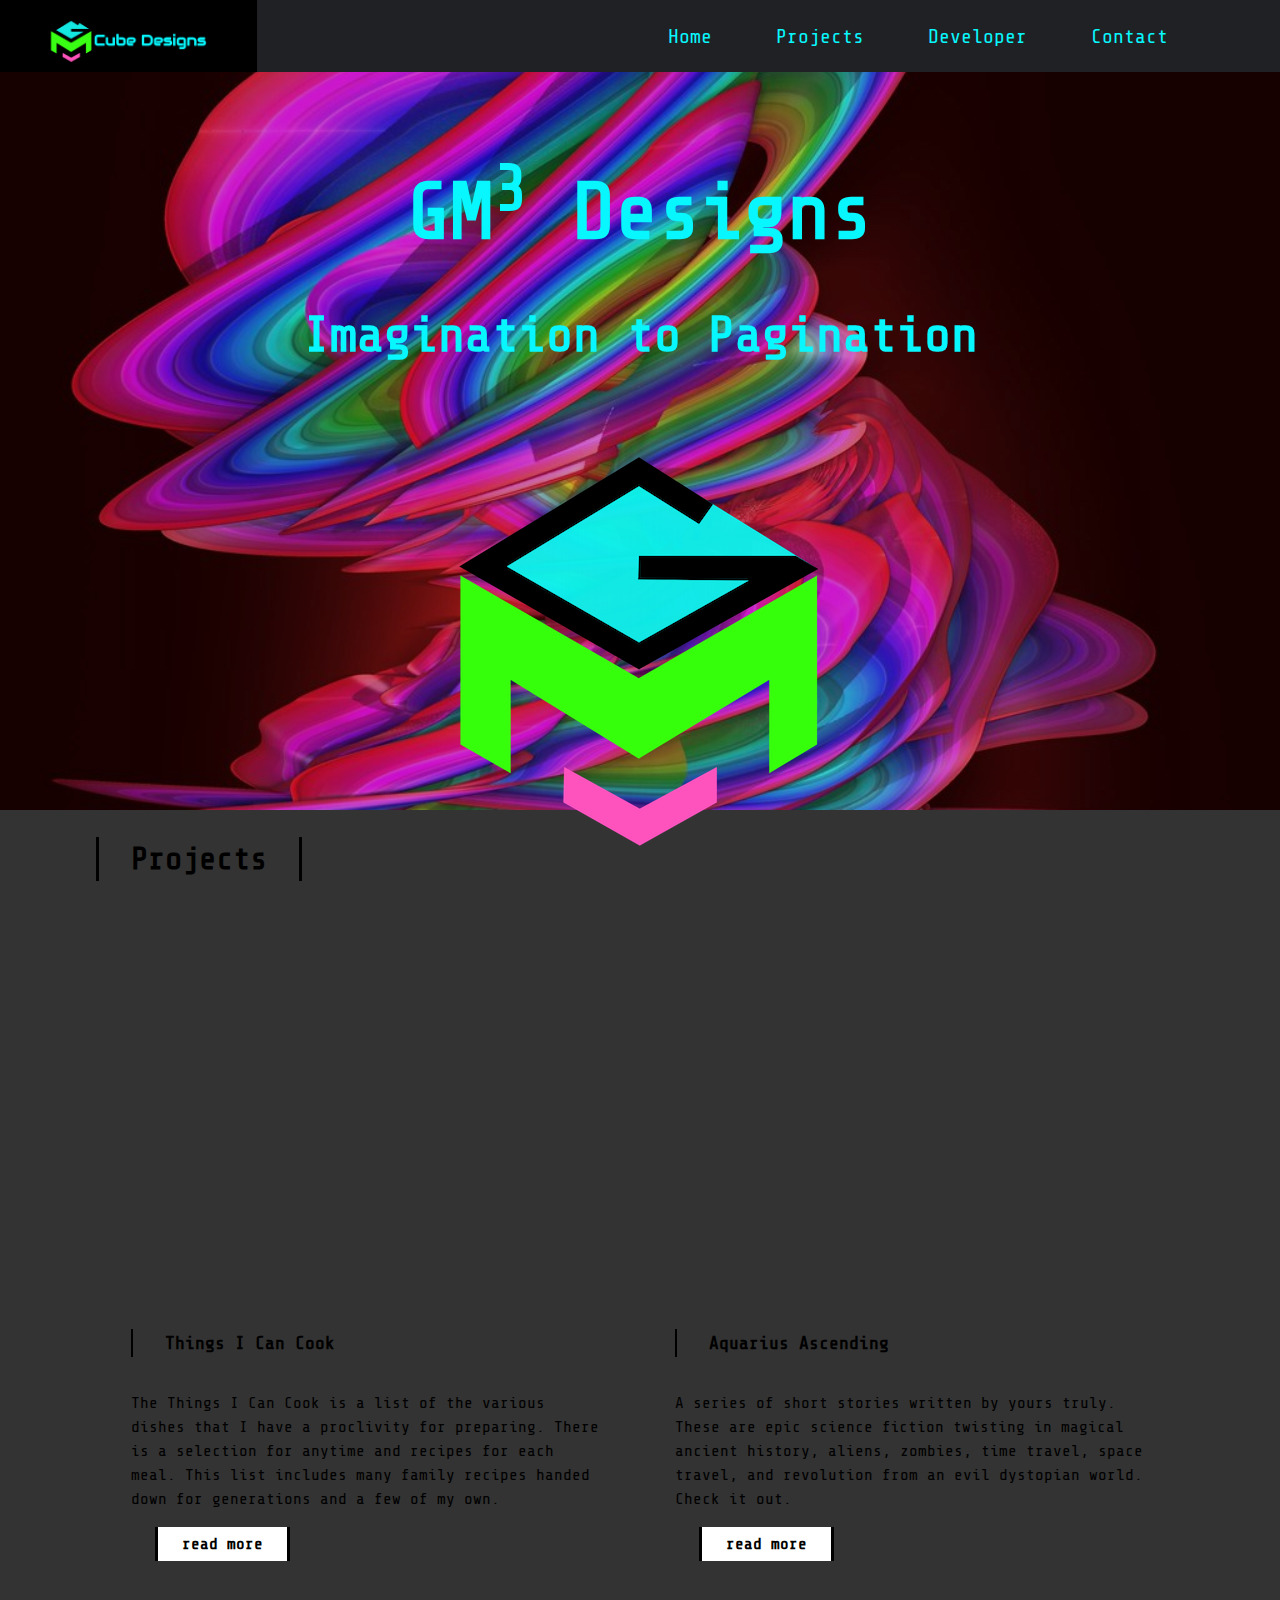
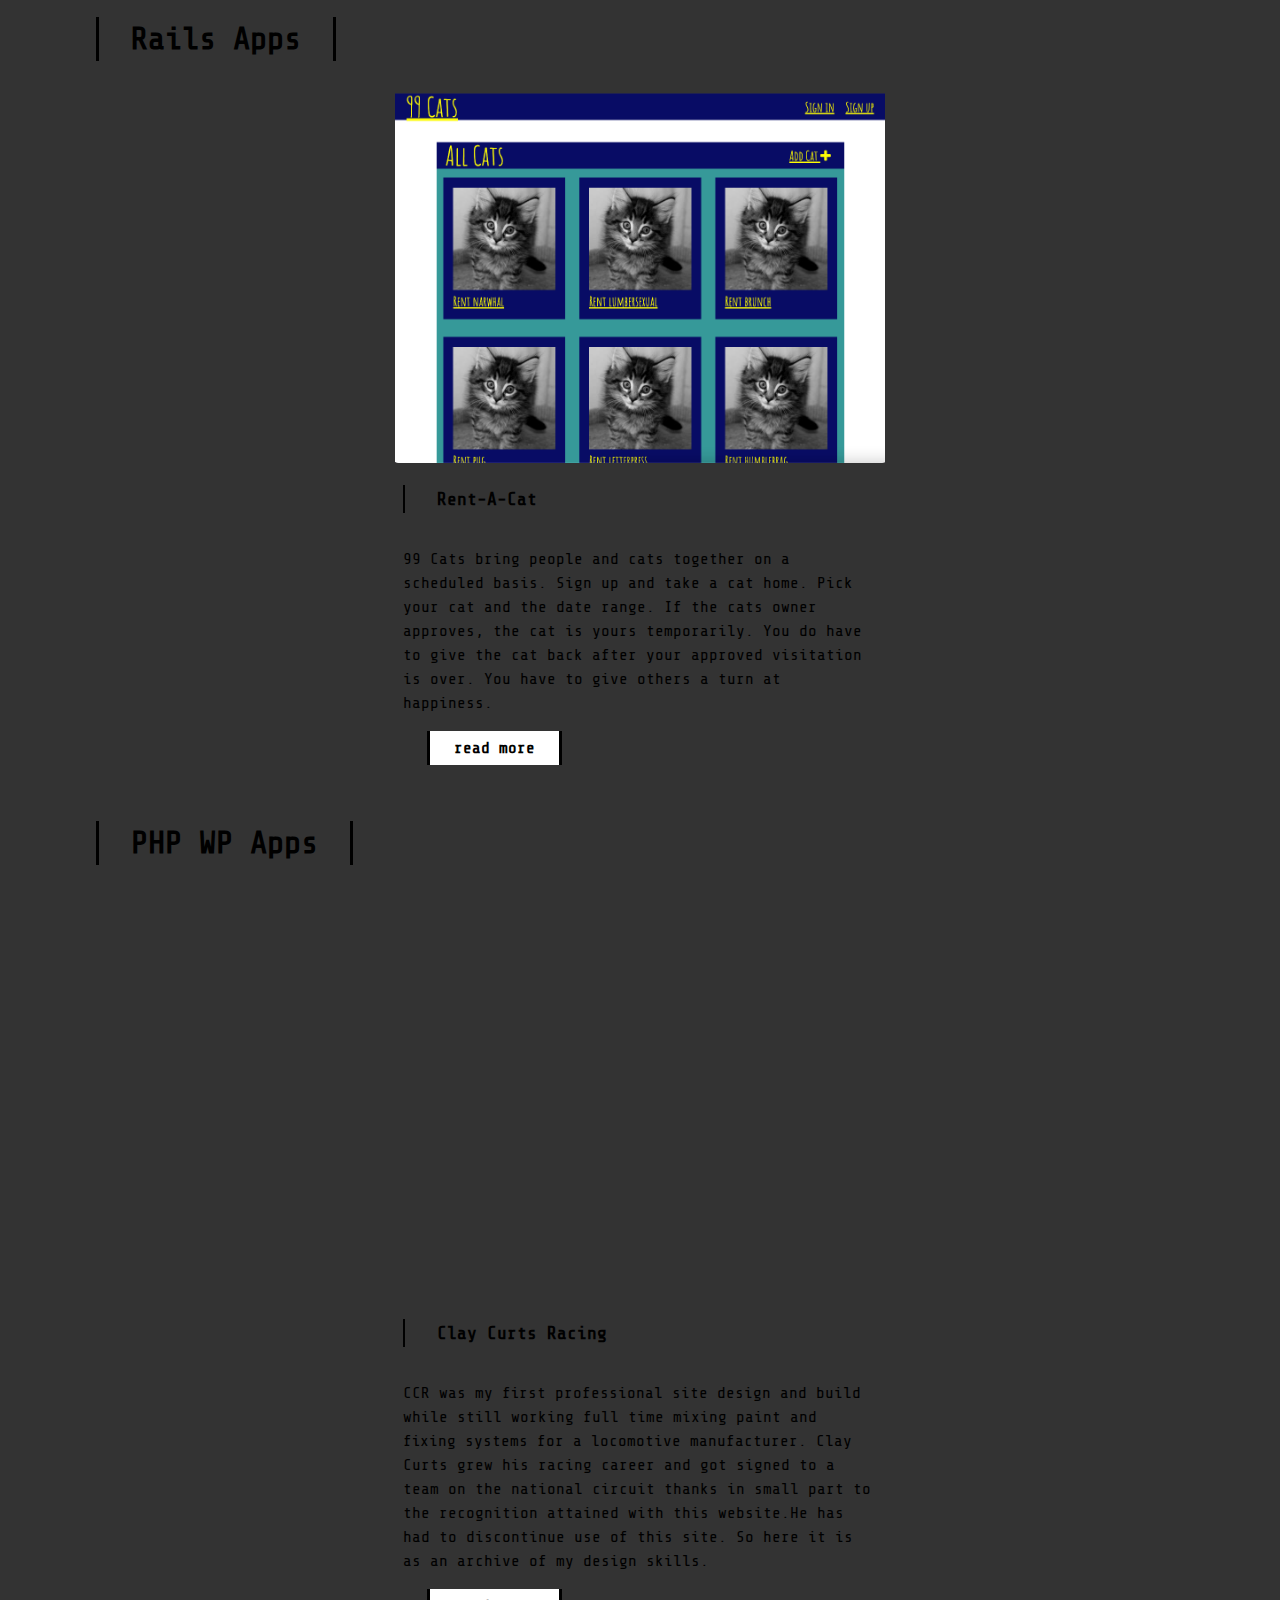
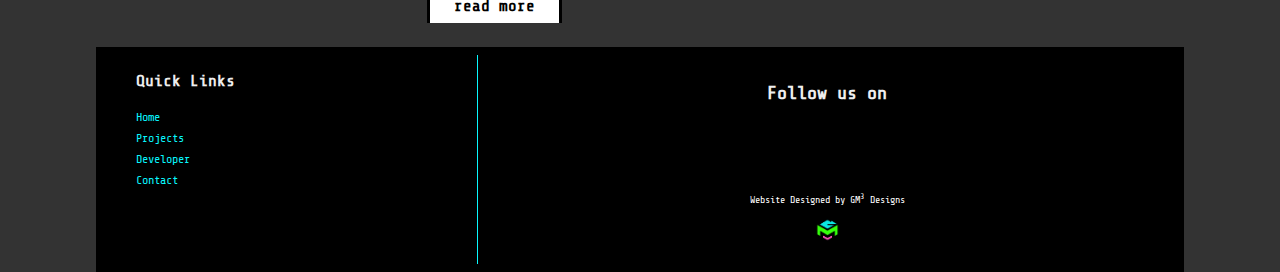
==== index.html @ 1b2a3215 "Adds another layout edit to the index page" ====
<!DOCTYPE html>
<html lang="en" dir="ltr">
  <head>
    <meta charset="utf-8">
    <link href="https://fonts.googleapis.com/css?family=Share+Tech+Mono&display=swap" rel="stylesheet">
    <link rel="stylesheet" href="https://use.fontawesome.com/releases/v5.8.1/css/all.css" integrity="sha384-50oBUHEmvpQ+1lW4y57PTFmhCaXp0ML5d60M1M7uH2+nqUivzIebhndOJK28anvf" crossorigin="anonymous">
    <link rel="stylesheet" href="my_style.css">
    <title>GM Cubed Designs | Web Development Full Stack</title>
        <link rel="icon" type = "image/png" href="img/gm_cubed_neon.png">
  </head>

<body>
    <div id="slideout-menu">
      <ul>
        <li>
          <a href="index.html">Home</a>
        </li>
        <li>
          <a href="#projects">Projects</a>
        </li>
        <li>
          <a href="team.html">Developer</a>
        </li>
        <li>
          <a href="contact.html">Contact</a>
        </li>
        <li>
            <input type="text"  placeholder="Search Here">
        </li>
      </ul>
    </div>

    <nav>
      <div id="logo-img">
          <a href="#">
              <img src='img/gm_cubed_banner.png' alt='G M Cubed Logo'>
          </a>
      </div>
      <div id="menu-icon">
          <i class="fas fa-bars"></i>
      </div>
        <ul>
          <li>
            <a href="index.html">Home</a>
          </li>
          <li>
            <a href="#projects">Projects</a>
          </li>
          <li>
            <a href="team.html">Developer</a>
          </li>
          <li>
            <a href="contact.html">Contact</a>
          </li>
          <li>
            <div id="search-icon">
              <i class="fas fa-search"></i>
            </div>
          </li>
        </ul>
     </nav>

     <div id="searchbox">
       <input type="text"  placeholder="Search Here">
     </div>

      

      <div id="banner">
        <h1>GM<sup>3</sup> Designs</h1>
        <h3>Imagination to Pagination</h3>
        <img src="img/gm_cubed_neon.png" alt="">
      </div>

      <main>
        <a href="#projects">
          <h2 id="projects" class="section-heading">Projects</h2>
        </a>

        <section>
          <!-- <div class="card">
            <div class="card-image">
              <a href="https://mysonictronics.com">
                <img src="img/mst_screenshot.png" alt="Post Image">
              </a>
            </div>
            <div class="post-description">
              <a href="https://mysonictronics.com">
                <h3>My Sonic Tronics</h3>
              </a>
              <p>
                My Sonic Tronics was my first business Through this 
                site I learne to design, code, and test websites. MST
                was an e-commerce store specializing in wireless bluetooth
                headphones, earbuds, and bluetooth speakers. This website
                has since been sold, and is no longer my own.
              </p>
              <a href="blogpost.html" class="btn-readmore">read more</a>
            </div>
          </div> -->

          <div class="card">
            <div class="card-image">
              <a href="https://metacoder87.github.io/things-i-can-cook">
                <iframe src="https://metacoder87.github.io/things-i-can-cook" frameborder="0"></iframe>
              </a>
            </div>
            <div class="post-description">
              <a href="https://metacoder87.github.io/things-i-can-cook/">
                <h3>Things I Can Cook</h3>
              </a>
              <p>
                The Things I Can Cook is a list of the various dishes that
                I have a proclivity for preparing. There is a selection for 
                anytime and recipes for each meal. This list includes many
                family recipes handed down for generations and a few of my
                own.
              </p>
              <a href="https://metacoder87.github.io/things-i-can-cook/" class="btn-readmore">read more</a>
            </div>
          </div>
          <div class="card">
            <div class="card-image">
              <a href="https://metacoder87.github.io/aquarius_ascending/index.html">
                <iframe src="https://metacoder87.github.io/aquarius_ascending/index.html" frameborder="0"></iframe>
              </a>
            </div>
            <div class="post-description">
              <a href="https://metacoder87.github.io/aquarius_ascending/index.html">
                <h3>Aquarius Ascending</h3>
              </a>
              <p>
                A series of short stories written by yours truly. These are 
                epic science fiction twisting in magical ancient history, aliens,
                zombies, time travel, space travel, and revolution from an evil
                dystopian world. Check it out.
              </p>
              <a href="https://metacoder87.github.io/aquarius_ascending/index.html" class="btn-readmore">read more</a>
            </div>
          </div>
        </section>

        <a href="#rails-apps">
          <h3 id="rails-apps" class="section-heading">Rails Apps</h3>
        </a>

        <section>
          <div class="card">
            <div class="card-image">
              <a href="https://cat-rental.herokuapp.com/cats">
                <img src="img/99_cats_screenshot.png" alt="99 Cats Screenshot">
              </a>
            </div>
            <div class="post-description">
              <a href="https://cat-rental.herokuapp.com/cats">
                <h3>Rent-A-Cat</h3>
              </a>
              <p>
                99 Cats bring people and cats together on a scheduled basis.
                Sign up and take a cat home. Pick your cat and the date range.
                If the cats owner approves, the cat is yours temporarily. You
                do have to give the cat back after your approved visitation is
                over. You have to give others a turn at happiness.
              </p>
              <a href="https://cat-rental.herokuapp.com/cats" class="btn-readmore">read more</a>
            </div>
          </div>
        </section>

        <a href="#php-apps">
          <h3 id="php-apps" class="section-heading">PHP WP Apps</h3>
        </a>

        <section>
          <div class="card">
            <div class="card-image">
              <a href="https://metacoder87.github.io/ccr/index.html">
                <iframe src="https://metacoder87.github.io/ccr/index.html" frameborder="0"></iframe>
              </a>
            </div>
            <div class="post-description">
              <a href="https://metacoder87.github.io/ccr/index.html">
                <h3>Clay Curts Racing</h3>
              </a>
              <p>
                CCR was my first professional site design and build
                while still working full time mixing paint and fixing
                systems for a locomotive manufacturer. Clay Curts
                grew his racing career and got signed to a team on
                the national circuit thanks in small part to the
                recognition attained with this website.He has had
                to discontinue use of this site. So here it is as an
                archive of my design skills.
              </p>
              <a href="https://metacoder87.github.io/ccr/index.html" class="btn-readmore">read more</a>
            </div>
          </div>
        </section>

          <footer>
            <div id="left-footer">
              <h3>Quick Links</h3>
              <p>
                <ul>
                  <li>
                    <a href="index.html">Home</a>
                  </li>
                  <li>
                    <a href="bloglist.html">Projects</a>
                  </li>
                  <li>
                    <a href="team.html">Developer</a>
                  </li>
                  <li>
                    <a href="contact.html">Contact</a>
                  </li>
                </ul>
              </p>
            </div>

            <div id="right-footer">
              <h3>Follow us on</h3>
              <div id="social-media-footer">
                <ul>
                  <li>
                    <a href="https://www.facebook.com/claycurtsracing/">
                      <i class="fab fa-facebook"></i>
                    </a>
                  </li>
                  <li>
                    <a href="#">
                      <i class="fab fa-instagram"></i>
                    </a>
                  </li>
                  <li>
                    <a href="#">
                      <i class="fab fa-youtube"></i>
                    </a>
                  </li>
                </ul>
              </div>
            <div id="design-tag">
              <a href="index.html">
                <p>Website Designed by GM<sup>3</sup> Designs </p>
                <img src="img/gm_cubed_neon.png" alt="GM Cubed Designs Logo">
              </a>
            </div>
           </div>
          </footer>
      </main>
      <script src="main.js"></script>
</body
---- my_style.css ----
body {
  font-family: 'Share Tech Mono', monospace;
  margin: 0;
  background: #333;
}
p {
  line-height: 1.5;
}
main {
  margin: 0 auto;
}

input,
textarea {
  height: 32px;
  padding: 0 16px;
  font-size: 20px;
  border: none;
  box-shadow: inset 8px 3px 18px -4px rgba(0,0,0,0.4);
}

input:focus,
textarea:focus {
  outline: none;
}

/* banner */

#banner {
  height: 90vh;
  display: flex;
  align-items: center;
  justify-content: center;
  flex-direction: column;
  background: rgba(0, 0, 0, 0.2) url('img/neonbg.jpg');
  background-size: cover;
  background-attachment: fixed;
  background-position: center;
  background-blend-mode: overlay;
  color: white;
}

#banner h1 {
  color: #08f7fe;
  padding-top: 170px;
  font-size: 80px;
  margin-bottom: 0;
}

#banner h3 {
  color: #08f7fe;
  border-radius: 8px;
  padding-bottom: 20px;
  font-size: 50px;
}

/* nav bar */

#searchbox {
  position: fixed;
  right: 0;
  top: 18px;
  width: 500px;
  pointer-events: none;
  z-index: 50;
  transition: 0.4s;
}

#searchbox input {
  height: 48px;
  width: 100%;

}
.logo {
  max-width: 30%;
  height: 50px;
}
nav {
  height: 72px;
  background: #202125;
  width: 100%;
  margin: 0;
  position: fixed;
  font-size: 20px;
  display: flex;
  justify-content: space-between;
  padding: 0 16px 0 0;
  box-sizing: border-box;
  z-index: 100;
}

nav a {
  padding: 0 32px;
  color: #08f7fe;
  transition: 0.4s;
  text-decoration: none;
}

nav a:hover {
  text-decoration: none;
  color: #fe53bb;
}

nav ul {
  display: flex;
  list-style: none;
  justify-content: space-around;
  align-items: center;
  height: 100%;
  margin: 0;
}

#logo-image {
  display: flex;
  height: 100%;
  background: #111;
  padding: 0 40px;
  align-items: center;
  color: white;
  transition: 0.4s;
}

#logo-img img {
  height: 80px;
  transition: 0.4s;
}

#logo-img img:hover {
  height: 85px;
}

#logo-img:hover {
  background: black;
}

#menu-icon {
  height: 100%;
  font-size: 48px;
  padding: 0 4px;
  color: #08f7fe;
  display: none;
  align-items: center;
  transition: 0.4s;
}

#menu-icon:hover {
  color: #fe53bb;
  font-size: 60px;
}

/* Search Icon */

#search-icon {
  color: #08f7fe;
  padding: 0 32px;
  cursor: pointer;
  transition: 0.4s;
}

#search-icon:hover {
  color: #fe53bb;
}

/* slideout nav */

#slideout-menu {
  display: none;
  background: #09fbd3;
  z-index: 100;
  position: fixed;
  transition: 0.4s;
  margin-top: 72px;
  width: 100%;
  text-align: center;
  opacity: 0;
  pointer-events: none;
}

#slideout-menu ul {
  list-style: none;
  padding: 0 32px;
}

#slideout-menu ul li {
  padding: 8px;
}

#slideout-menu a {
  font-size: 30px;
  color: #000;
  transition: 0.4s;
  text-decoration: none;
}

#slideout-menu a:hover {
  color: #fe53bb;
  font-size: 40px;
}

#slideout-menu input {
  width: 85%;
  padding: 8px;
  font-size: 30px;
  text-align: center;
}

/* sections */

section {
  display: flex;
  justify-content: space-around;
  flex-wrap: wrap;
  margin-left: 0;
}

.section-heading {
  font-size: 32px;
  border-left: 3px solid black;
  border-right: 3px solid black;
  transition: all 0.4s;
  display: inline-block;
  padding: 4px 32px;
  color: black;
}

.section-heading:hover {
  padding: 4px 48px;
  background: #09fbd3
}

#section-source p {
  padding: 8px;
  text-align: center;
}

#section-source a {
  padding: 8px;
  text-align: center;
}

/* Posts */

.card-image{
  width: 100%;
  transition: 0.4s;
}

.card-image:hover{
  box-shadow: 0 8px;
}

.card-image iframe{
  width: 100%;
  height: 400px;
}

.card-image a {
  width: 100%;
}

.card .post-description {
  padding: 0 8px;
}

.card-meta-description {
  color: #333;
  font-size: 14px;
  padding: 16px;
}

.card-met-blogpost {
  color: #333;
}

.post-description a h3 {
  font-size: 18px;
  border-left: 2px solid black;
  transition: all 0.4s;
  display: inline-block;
  padding: 4px 32px;
  color: black;
}

.post-description a h3:hover {
  padding: 4px 48px;
  background: #fe53bb;
}

/* button read more */

.btn-readmore {
  color: black;
  padding: 8px 24px;
  border-left: 3px solid black;
  border-right: 3px solid black;
  transition: 0.4s;
  display: inline-block;
  margin-bottom: 24px;
  margin-left: 24px;
  font-weight: bold;
  cursor: pointer;
  background: white;
  text-decoration: none;
}

.btn-readmore:hover {
  background: #fe53bb;
  text-decoration: none;
  padding: 8px 64px;
  color: black;
}

/* footer */

footer {
  background: black;
  padding: 8px;
  color: #eee;
  display: flex;
}

footer a {
  color: white;
}

footer #left-footer {
  font-size: 14px;
  text-decoration: none;
  flex: 1;
  border-right: 1px solid #08f7fe;
  padding-left: 32px;
}

footer #left-footer ul {
  padding: 0;
  list-style: none;
  line-height: 1.5;
}

footer #left-footer a {
  font-size: 12px;
  color: #08f7fe;
  text-decoration: none;
}

footer #right-footer {
  flex: 2;
  padding: 8px;
  text-align: center;
}

footer #social-media-footer a .fa-facebook,
footer #social-media-footer a .fa-instagram,
footer #social-media-footer a .fa-youtube {
  color: #08f7fe;
  transition: 0.4s;
}

footer #social-media-footer ul {
  display: flex;
  list-style: none;
  justify-content: center;
  padding: 0;
}

footer #social-media-footer ul li {
  font-size: 48px;
  padding: 16px;
  transition: 0.4s;
}

footer #social-media-footer ul li:hover a .fa-facebook {
  color: blue;
}
footer #social-media-footer ul li:hover a .fa-instagram {
  color: purple;
}
footer #social-media-footer ul li:hover a .fa-youtube {
  color: red;
}

footer #design-tag {
  align-items: bottom;
  padding: 10px;
  margin-bottom: none;
  transition: 0.4s;
}

footer #design-tag a {
  font-size: 10px;
  text-align: bottom;
  text-decoration: none;
  transition: 0.4s;
}

footer #design-tag a:hover, 
footer #design-tag img:hover {
  color: #fe53bb;
  font-size: 12px;
  width: 50px;
  height: 50px;
}

footer #design-tag img {
  width: 25px;
  height: 25px;
  align-items: bottom;
}

/* Blog List page */

.page-heading {
  font-size: 32px;
  border-left: 3px solid black;
  border-right: 3px solid black;
  transition: all 0.4s;
  display: inline-block;
  padding: 4px 32px;
  margin-top: 120px;
}

.page-heading:hover {
  padding: 4px 48px;
  background-color: #08f7fe;
}

.card-meta {
  color:  #333;
  font-size: 14px;
  padding-left: 8px;
}

.card-meta a {
  color: #333;
  text-decoration: none;
}

.pagination {
  padding: 8px;
  text-align: center;
  font-weight: bold;
}

.pagination a {
  border-top: 3px solid white;
  display: inline-block;
  text-decoration: none;
  color: black;
  padding: 8px 16px;
  transition: 0.4s
}

.pagination a:hover {
  text-decoration: none;
  border-top: 3px solid #08f7fe;
}

/* single blogpost */

#post-container {
  display: flex;
}

#blogpost {
  display: flex;
  flex-direction: column;
  width: 70%;
  border-left: 1px solid #999;
}

#blogpost .card {
  width: 100%;
}

#blogpost .card-image:hover {
  box-shadow: none;
}

/* sidebar */

#sidebar {
  background: #333;
  flex: 1;
  padding: 8px 16px;
  color: white;
  box-shadow: inset 27px 0 51px -18px rgba(0,0,0,0.75)
}

/* comments section */

#comments-section {
  border-top: 2px solid #eee;
  padding: 8px;
}

/* schedule */

table {
  margin-top: 15px;
  margin-bottom: 45px;
  width: 100%;
  border-collapse: collapse;
}

.lines-g {
  background: #ddd;
}

td {
  display: table-cell;
  text-align: center;
  line-height: 1.5;
  padding: 8px;
  border: 1px solid #ddd;
  font-size: 18px;
}

td a {
  text-decoration: none;
  color: black;
  transition: 0.4s;
}

td a:hover {
  padding: 12px;
  color: #fe53bb;
}

/* photos */

.pic-post {
  padding: 3px 12px;
  background: none;
  display: flex;
  flex-direction: column;
  transition: 0.4s;
  margin-bottom: 30px;
  align-content: left;
  width: auto;
  height: auto;
}

.pic-post:hover {
  background: #fe53bb;
  border-left: 3px solid goldenrod;
  border-right: 3px solid goldenrod;
}

.pic-post img {
  width: 100%;
  height: auto;
  object-fit: contain;
}

/* contact form */

input[type=text], select, textarea {
  width: 100%;
  padding: 12px;
  border: 1px solid #ccc;
  border-radius: 4px;
  box-sizing: border-box;
  margin-top: 6px;
  margin-bottom: 16px;
  resize: vertical;
}

input[type=submit] {
  background-color: white;
  color: black;
  border: none;
  border-radius: 4px;
  cursor: pointer;
}

input[type=submit]:hover {
  background-color: #fe53bb;
  padding: 0 23px;
}

.container {
  border-radius: 5px;
  background-color: #f2f2f2;
  padding: 20px;
}

/* media queries */

@media(max-width: 719px) {
  main {
    width: 95%;
  }
  #banner {
    height: 70vh;
  }
  #banner h1 {
    font-size: 9vw;
  }
  #banner h3 {
    font-size: 7vw;
  }
  #banner img {
    max-width: 40%;
  }
  #logo-img {
    padding: 0;
  }
  td {
    font-size: 3vw;
  }
  section {
    flex-direction: column;
  }
  .card {
    text-align: center;
  }
  .card,
  .card .card-image img {
    width: 100%;
  }
  footer {
    flex-direction: column;
    text-align: center;
  }
  footer #left-footer {
    flex: 1;
    border-right: 0;
    padding-left: 0;
  }
  footer #right-footer {
    background: #eee;
    color: black;
  }
  footer #right-footer a {
    color: black;
  }
  footer #social-media-footer a .fa-facebook,
  footer #social-media-footer a .fa-instagram,
  footer #social-media-footer a .fa-youtube {
    color: #fe53bb;
    transition: 0.4s;
  }
}

@media(max-width: 1000px) {
  
  nav {
    height: 80px;
  }
  #logo-img img {
    height: 100px;
    transition: 0.4s;
  }
  #logo-img img:hover {
    height: 110px;
  }
  nav ul {
    display: none;
  }
  #menu-icon {
    display: flex;
  }
  #slideout-menu {
    display: block;
  }
  #searchbox {
    display: none;
  }
  #blogpost {
    width: 100%;
    border-left: 0;
  }
  #sidebar {
    display: none;
  }
}



@media(min-width:720px) {
  main {
    width: 95%;
  }
  .card {
    width: 45%; 
  }
  .card .card-image img {
    width: 100%;
  }
}

@media(min-width: 1200px) {
  main {
    width: 85%;
  }
  .pic-post {
    width: 46%;
    height: auto;
  }
}

@media(min-width: 1600px) {
  .pic-post {
    width: 30%;
    height: auto;
  }
}
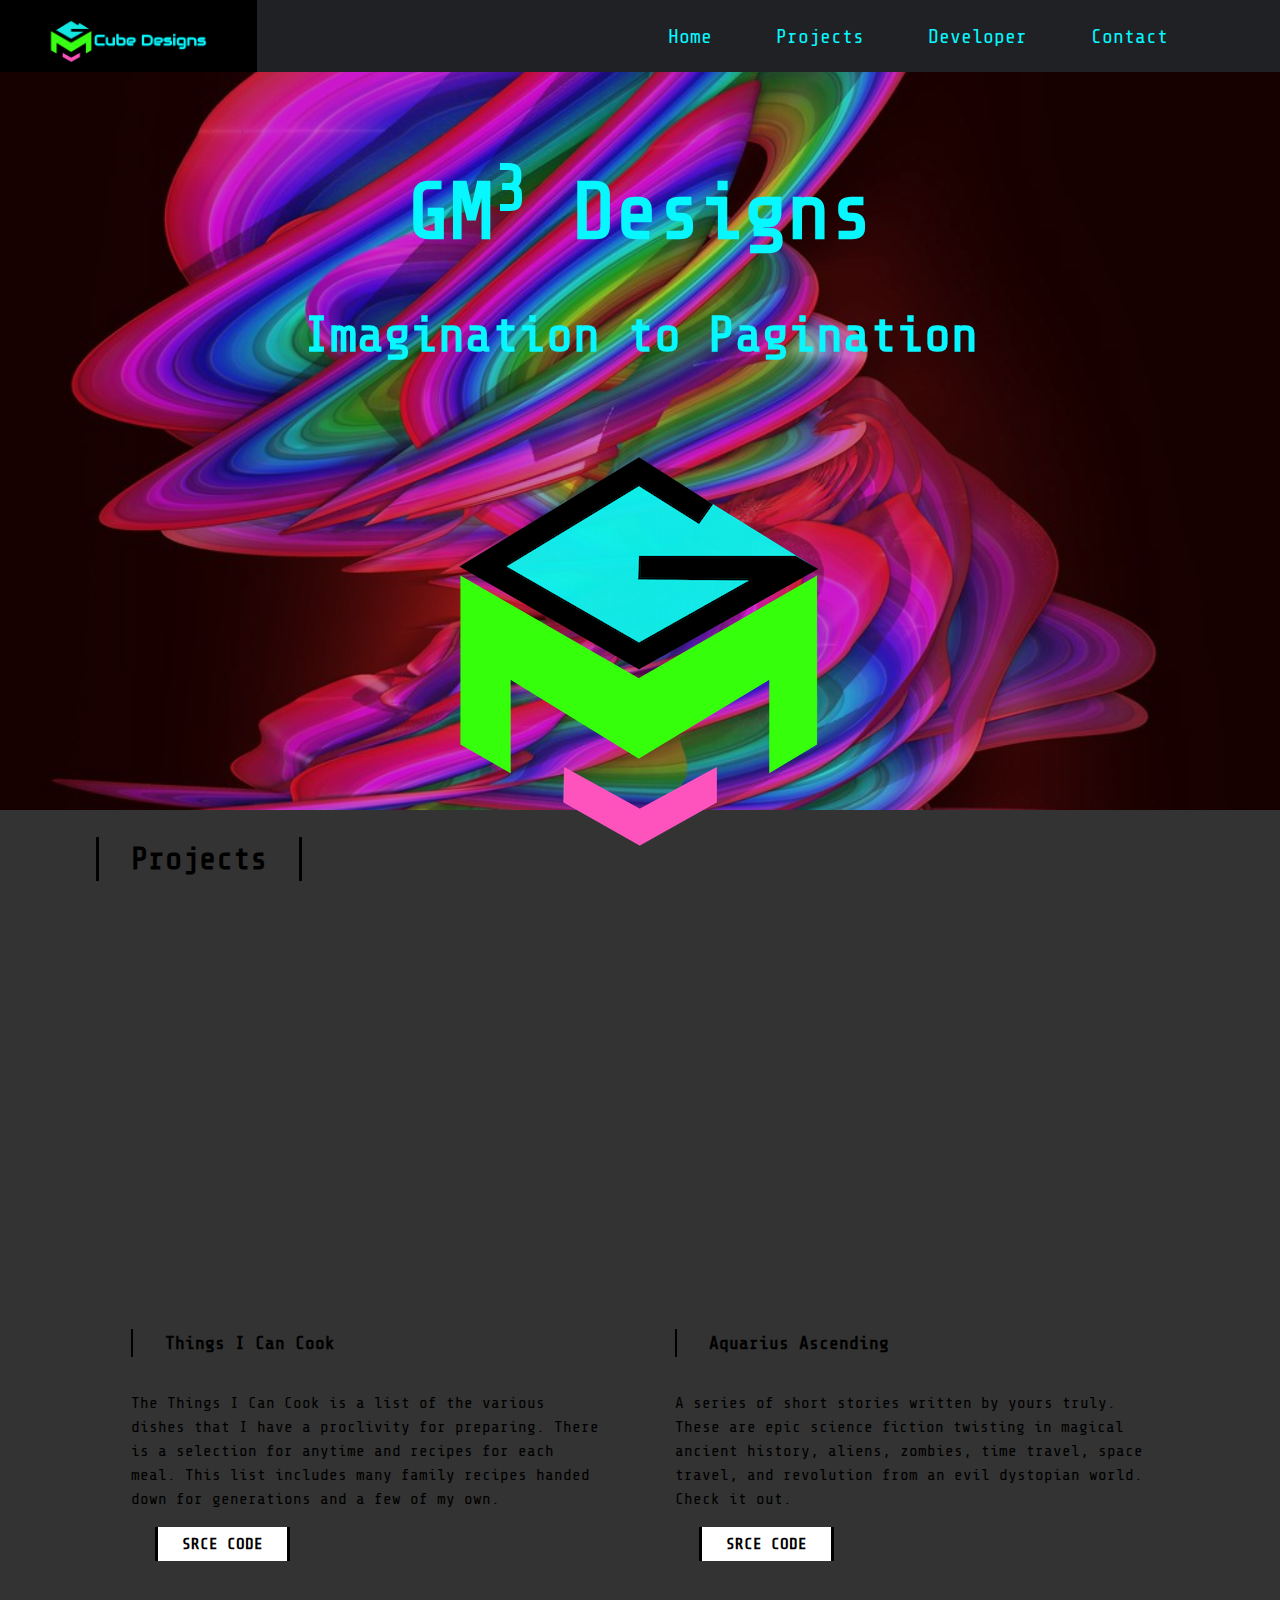
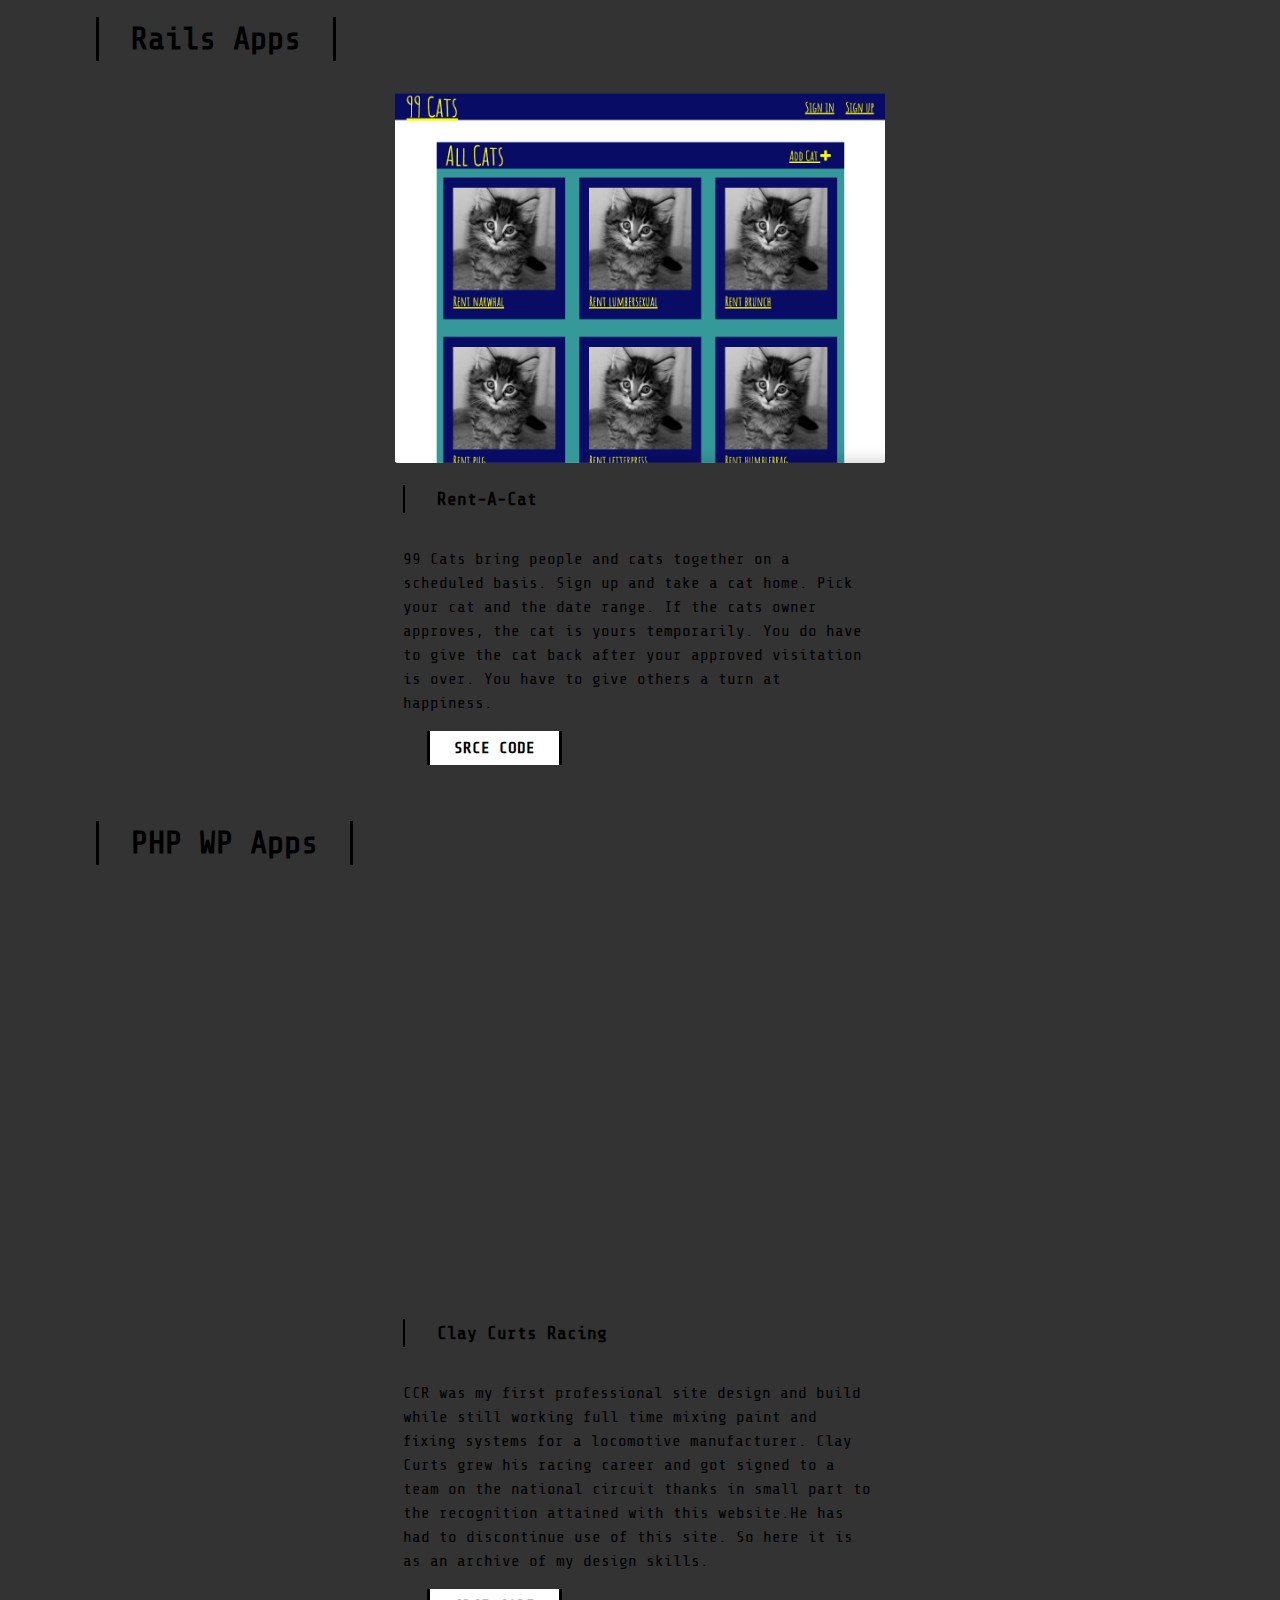
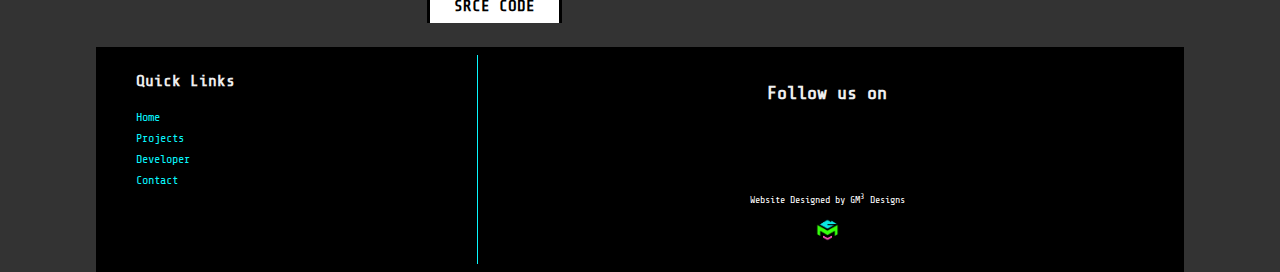
==== commit b816b5bf: "Updates index page layout" ====
--- a/index.html
+++ b/index.html
@@ -116,7 +116,7 @@
                 family recipes handed down for generations and a few of my
                 own.
               </p>
-              <a href="https://metacoder87.github.io/things-i-can-cook/" class="btn-readmore">read more</a>
+              <a href="https://github.com/metacoder87/things-i-can-cook" class="btn-readmore">SRCE CODE</a>
             </div>
           </div>
           <div class="card">
@@ -135,7 +135,7 @@
                 zombies, time travel, space travel, and revolution from an evil
                 dystopian world. Check it out.
               </p>
-              <a href="https://metacoder87.github.io/aquarius_ascending/index.html" class="btn-readmore">read more</a>
+              <a href="https://github.com/metacoder87/aquarius_ascending" class="btn-readmore">SRCE CODE</a>
             </div>
           </div>
         </section>
@@ -162,7 +162,7 @@
                 do have to give the cat back after your approved visitation is
                 over. You have to give others a turn at happiness.
               </p>
-              <a href="https://cat-rental.herokuapp.com/cats" class="btn-readmore">read more</a>
+              <a href="https://github.com/metacoder87/gary_miller_ninety_nine_cats" class="btn-readmore">SRCE CODE</a>
             </div>
           </div>
         </section>
@@ -192,7 +192,7 @@
                 to discontinue use of this site. So here it is as an
                 archive of my design skills.
               </p>
-              <a href="https://metacoder87.github.io/ccr/index.html" class="btn-readmore">read more</a>
+              <a href="https://github.com/metacoder87/CCR-Site-Build" class="btn-readmore">SRCE CODE</a>
             </div>
           </div>
         </section>
